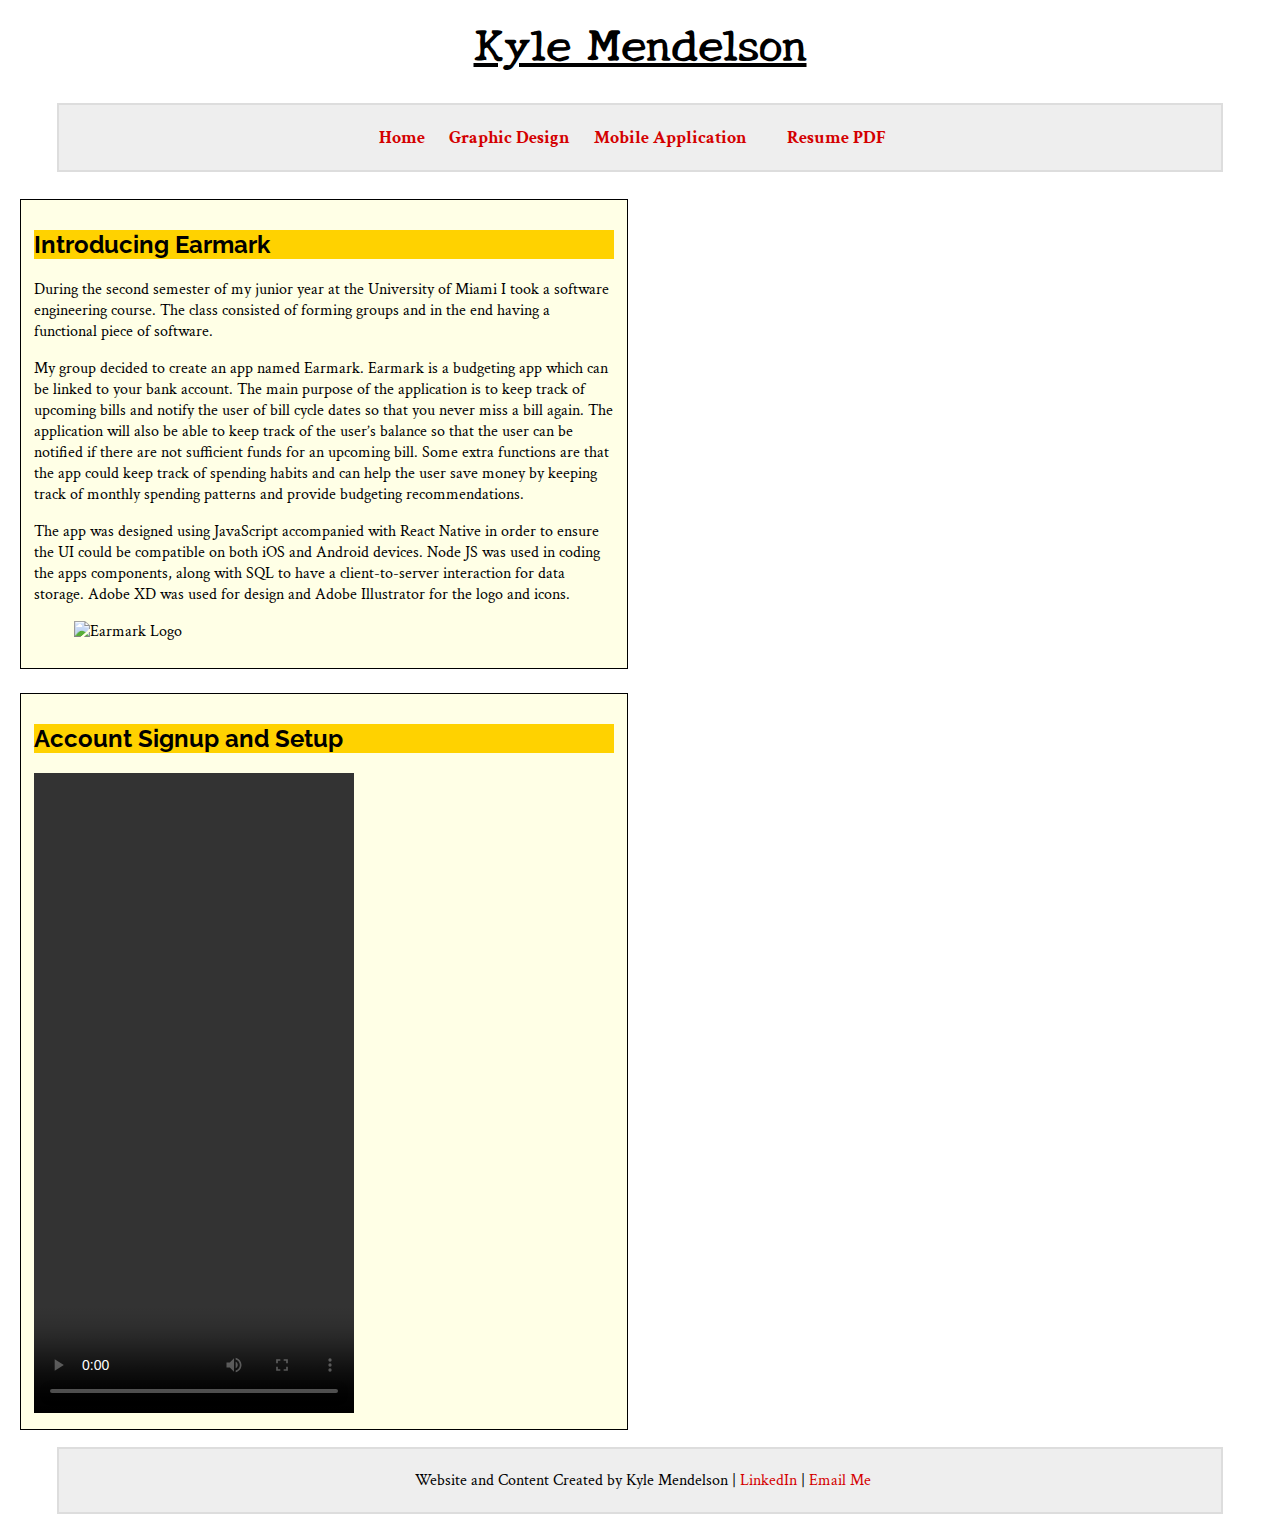
==== app.html @ 7685c51f "Pushing Everything" ====
<!DOCTYPE html>
<html lang="en">
  <head>
    <meta charset="utf-8" />
    <title>Kyle Mendelson</title>
    <link href="stylesheet/style.css" rel="stylesheet"/>
  </head>

  <body>
    <header>
      <h1>Kyle Mendelson</h1>
    </header>

    <nav>
      <ul>
        <li><a href="index.html">Home</a></li>
        <li><a href="graphics.html">Graphic Design</a></li>
        <li><a href="app.html">Mobile Application</a><li>
        <li><a href="img/Kyle_Mendelson_Resume.pdf" target="_blank">Resume PDF</a></li>
      </ul>
    </nav>

    <main id="app_main">
      <section>
        <div id="earmark_intro">
          <h2>Introducing Earmark</h2>
          <p>During the second semester of my junior year at the University of Miami I took a software engineering course. The class consisted of forming groups and in the end having a functional piece of software.</p>

          <p>My group decided to create an app named Earmark. Earmark is a budgeting app which can be linked to your bank account. The main purpose of the application is to keep track of upcoming bills and notify the user of bill cycle dates so that you never miss a bill again. The application will also be able to keep track of the user’s balance so that the user can be notified if there are not sufficient funds for an upcoming bill. Some extra functions are that the app could keep track of spending habits and can help the user save money by keeping track of monthly spending patterns and provide budgeting recommendations.</p>

          <p>The app was designed using JavaScript accompanied with React Native in order to ensure the UI could be compatible on both iOS and Android devices. Node JS was used in coding the apps components, along with SQL to have a client-to-server interaction for data storage. Adobe XD was used for design and Adobe Illustrator for the logo and icons.</p>
        </div>

        <figure>
          <img id="earmark_logo" src="img/earmark_logo.png" alt="Earmark Logo">
        </figure>

      </section>

      <div id="line"></div>

      <section>
        <h2>Account Signup and Setup</h2>
        <video width="320" height="640" controls>
          <source src="img/Signup.mp4" type="video/mp4">
        </video>
      </section>
    </main>

    <footer>
      <p>Website and Content Created by Kyle Mendelson | <a href="https://www.linkedin.com/in/kyle-mendelson/" target="_blank">LinkedIn</a> | <a href="mailto: kylemendelson29@gmail.com">Email Me</a></p>
    </footer>
  </body>
</html>
---- stylesheet/style.css ----
@import url('https://fonts.googleapis.com/css2?family=Crimson+Text:wght@400;700&family=New+Tegomin&family=Raleway:wght@600;700&display=swap');

header{
  text-align: center;
  text-decoration: underline;
}

h1{
  font-family: "New Tegomin", "Times New Roman", sans-serif;
  font-size: 45px;
  margin-top: 0px;
}

h2{
  font-family: "Raleway", "Arial", sans-serif;
  font-weight: 700;
  background-color: #FFD200;
}

h3{
  font-family: "Raleway", "Arial", sans-serif;
  font-weight: 600;
}

body {
  font-family: "Crimson Text", "Times New Roman", serif;
  font-weight: 400;
}

strong{
  font-family: "Crimson Text", "Times New Roman", serif;
  font-weight: 700;
}

nav{
  text-align: center;
  font-family: "Crimson Text";
  background-color: #eee;
  padding: 5px 0px 5px 5px;
  border: 2px solid #ddd;
  margin: 5px 49px 15px;
}

nav ul{
  padding-left: 0px;
  list-style-options: none;
}

nav li{
  font-weight: bold;
  font-size: 18px;
  margin-right:20px;
  display: inline-block;
}

footer{
  text-align: center;
  background-color: #eee;
  padding: 5px 0px 5px 5px;
  border: 2px solid #ddd;
  margin: 5px 49px 15px;
}

a,
a:link,
a:visited{
  color: #D40000;
  text-decoration: none;
}

a:hover{
  color: #006400;
  text-decoration: underline;
  border-bottom: 5px #006400;
}

a:active{
  color: #006400;
  text-decoration: underline;
  border-bottom: 5px #006400;
}

section{
  background-color: #ffffe6;
  border: 1px solid #000;
  padding: 10px 13px;
  margin: 12px;
}

table,
th,
td{
  border: 1px solid #000;
  text-align: center;
}

figcaption{
  font-size: small;
}

main{
  display: grid;
  grid-template-columns: 1fr 1fr;
}

#wrapper{
  max-width: 1700px;
  margin: 0 auto;
}

#bottom_intro_text{
  padding-bottom: 10px;
}

#flag_text{
  float:left;
  height: 200px;
  width: 360px;
}
#flag_img{
  float:right;
}

#location_text_1{
  float:left;
  margin-top: 0px;
  padding-right: 10px;
  width: 400px;
}

#location_text{
  float:left;
  padding-right: 14px;
  width: 400px;
}

#map{
  padding-top: 5px;
  padding-bottom: 100px;
}

#geography{
  display: grid;
  max-width:900px;
  float:left;
  grid-template-columns: 1fr 1fr 1fr;
  padding-bottom: 40px;
}


#religion_and_age{
  display: grid;
  max-width:800px;
  grid-template-columns: 1fr 1fr 1fr;
  padding-bottom: 40px;
}

#gov{
  display: grid;
  max-width:800px;
  grid-template-columns: 1fr 1fr 1fr;
  padding-bottom: 0px;
}

.population_pyramid{
  display:block;
  margin-left: auto;
  margin-right: auto;
  width: 75%;
  border: 1px solid #000;
  margin-bottom: 5px;
}

.pop_pyramid_caption{
  display:block;
  margin-left: auto;
  margin-right: auto;
  width: 75%;
}
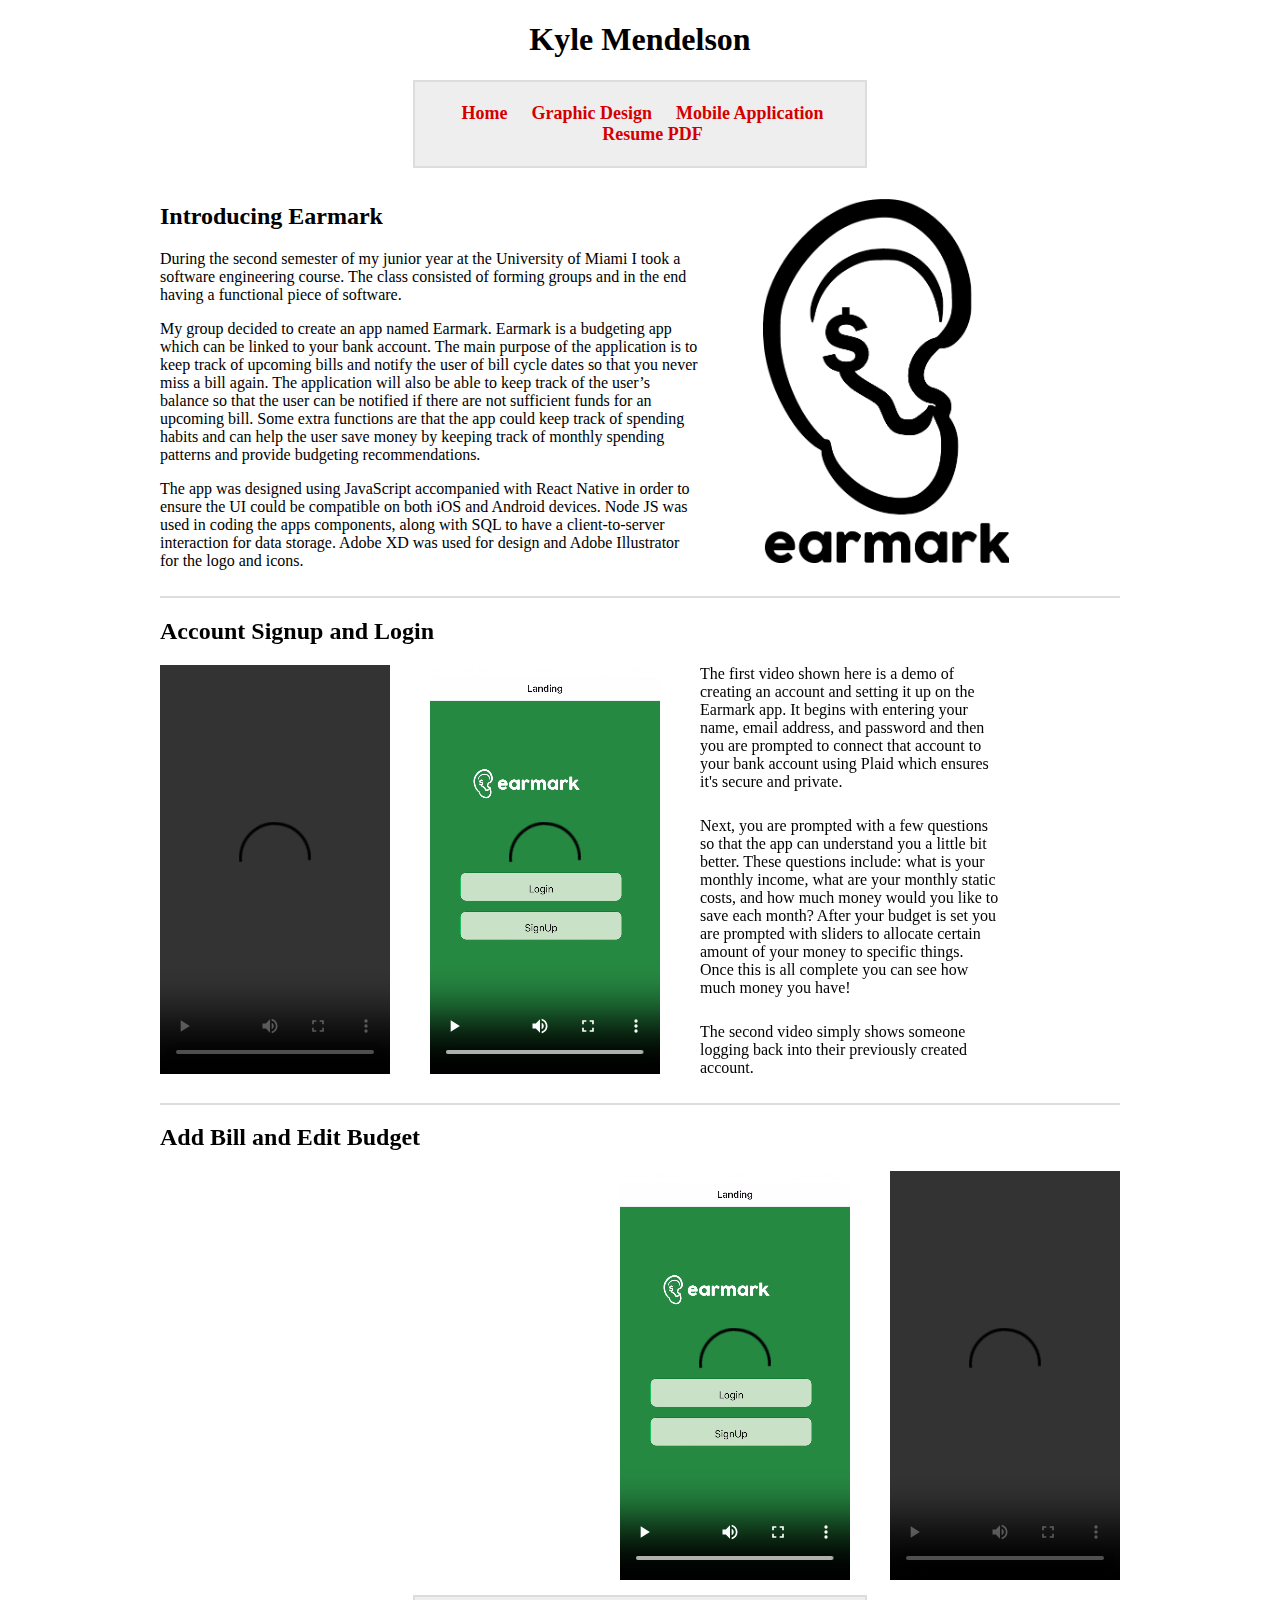
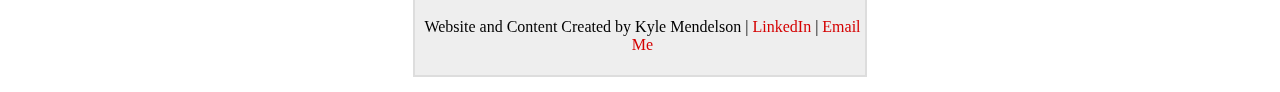
==== commit e9039a69: "Update" ====
--- a/app.html
+++ b/app.html
@@ -32,17 +32,42 @@
         </div>
 
         <figure>
-          <img id="earmark_logo" src="img/earmark_logo.png" alt="Earmark Logo">
+          <img id="earmark_logo" src="img/Earmark_logo.png" alt="Earmark Logo">
         </figure>
 
       </section>
 
       <div id="line"></div>
 
-      <section>
-        <h2>Account Signup and Setup</h2>
-        <video width="320" height="640" controls>
+      <section id="acc_setup">
+        <h2>Account Signup and Login</h2>
+
+        <video width="230" height="409" controls>
           <source src="img/Signup.mp4" type="video/mp4">
+        </video>
+
+        <video width="230" height="409" controls>
+          <source src="img/login.mp4" type="video/mp4">
+        </video>
+
+        <p>The first video shown here is a demo of creating an account and setting it up on the Earmark app. It begins with entering your name, email address, and password and then you are prompted to connect that account to your bank account using Plaid which ensures it's secure and private.</p>
+
+        <p>Next, you are prompted with a few questions so that the app can understand you a little bit better. These questions include: what is your monthly income, what are your monthly static costs, and how much money would you like to save each month? After your budget is set you are prompted with sliders to allocate certain amount of your money to specific things. Once this is all complete you can see how much money you have!</p>
+
+        <p>The second video simply shows someone logging back into their previously created account.</p>
+      </section>
+
+      <div id="line"></div>
+
+      <section id="bill_budget">
+        <h2>Add Bill and Edit Budget</h2>
+
+        <video width="230" height="409" controls>
+          <source src="img/Signup.mp4" type="video/mp4">
+        </video>
+
+        <video width="230" height="409" controls>
+          <source src="img/login.mp4" type="video/mp4">
         </video>
       </section>
     </main>
--- a/stylesheet/style.css
+++ b/stylesheet/style.css
@@ -1,49 +1,13 @@
-@import url('https://fonts.googleapis.com/css2?family=Crimson+Text:wght@400;700&family=New+Tegomin&family=Raleway:wght@600;700&display=swap');
-
 header{
   text-align: center;
-  text-decoration: underline;
-}
-
-h1{
-  font-family: "New Tegomin", "Times New Roman", sans-serif;
-  font-size: 45px;
-  margin-top: 0px;
-}
-
-h2{
-  font-family: "Raleway", "Arial", sans-serif;
-  font-weight: 700;
-  background-color: #FFD200;
-}
-
-h3{
-  font-family: "Raleway", "Arial", sans-serif;
-  font-weight: 600;
-}
-
-body {
-  font-family: "Crimson Text", "Times New Roman", serif;
-  font-weight: 400;
-}
-
-strong{
-  font-family: "Crimson Text", "Times New Roman", serif;
-  font-weight: 700;
 }
 
 nav{
   text-align: center;
-  font-family: "Crimson Text";
   background-color: #eee;
   padding: 5px 0px 5px 5px;
   border: 2px solid #ddd;
-  margin: 5px 49px 15px;
-}
-
-nav ul{
-  padding-left: 0px;
-  list-style-options: none;
+  margin: 10px 405px 15px;
 }
 
 nav li{
@@ -53,12 +17,20 @@
   display: inline-block;
 }
 
+h1{
+  font-size: 32px;
+}
+
+body{
+  font-size: 16px;
+}
+
 footer{
   text-align: center;
   background-color: #eee;
   padding: 5px 0px 5px 5px;
   border: 2px solid #ddd;
-  margin: 5px 49px 15px;
+  margin: 15px 405px 15px;
 }
 
 a,
@@ -80,100 +52,164 @@
   border-bottom: 5px #006400;
 }
 
-section{
-  background-color: #ffffe6;
-  border: 1px solid #000;
-  padding: 10px 13px;
-  margin: 12px;
-}
-
-table,
-th,
-td{
-  border: 1px solid #000;
-  text-align: center;
-}
-
-figcaption{
-  font-size: small;
-}
-
-main{
-  display: grid;
-  grid-template-columns: 1fr 1fr;
-}
-
-#wrapper{
-  max-width: 1700px;
-  margin: 0 auto;
-}
-
-#bottom_intro_text{
-  padding-bottom: 10px;
-}
-
-#flag_text{
+#home_main{
+  display: grid;
+  max-width: 960px;
+  margin: 0 auto;
+}
+
+#about_me{
+  width: 540px;
   float:left;
-  height: 200px;
-  width: 360px;
-}
-#flag_img{
-  float:right;
-}
-
-#location_text_1{
-  float:left;
-  margin-top: 0px;
-  padding-right: 10px;
-  width: 400px;
-}
-
-#location_text{
-  float:left;
-  padding-right: 14px;
-  width: 400px;
-}
-
-#map{
-  padding-top: 5px;
-  padding-bottom: 100px;
-}
-
-#geography{
-  display: grid;
-  max-width:900px;
-  float:left;
-  grid-template-columns: 1fr 1fr 1fr;
-  padding-bottom: 40px;
-}
-
-
-#religion_and_age{
-  display: grid;
-  max-width:800px;
-  grid-template-columns: 1fr 1fr 1fr;
-  padding-bottom: 40px;
-}
-
-#gov{
-  display: grid;
-  max-width:800px;
-  grid-template-columns: 1fr 1fr 1fr;
-  padding-bottom: 0px;
-}
-
-.population_pyramid{
+  padding-bottom: 10px;
+  padding-right: 63px;
+}
+
+/*Adds shadow to pictures -- makes it look less flat*/
+#pic_shadow{
+  box-shadow: 0 4px 8px 0 rgba(0, 0, 0, 0.2), 0 6px 20px 0 rgba(0, 0, 0, 0.19);
+}
+
+#languages_programs{
+  display: grid;
+  grid-template-columns: 350px 290px 400px;
+  float: left;
+}
+
+#photo_manip{
+  max-width: 940px;
+  margin: 0 auto;
+  border-bottom: 2px solid #ddd;
+}
+
+#data_vis{
+  max-width: 940px;
+  margin: 20px auto;
+  padding-bottom: 20px;
+}
+
+#data_vis p{
+  padding-bottom: 15px;
+}
+
+#insomniac{
+  height: 660px;
+  width: auto;
   display:block;
   margin-left: auto;
   margin-right: auto;
-  width: 75%;
-  border: 1px solid #000;
-  margin-bottom: 5px;
-}
-
-.pop_pyramid_caption{
+}
+
+#cows{
+  height: 555px;
+  width: auto;
   display:block;
   margin-left: auto;
   margin-right: auto;
-  width: 75%;
-}
+}
+
+#merch{
+  max-width: 940px;
+  margin: 0 auto;
+}
+
+#tshirts{
+  display: grid;
+  grid-template-columns: 1fr 1fr;
+  border-bottom: 2px solid #ddd;
+  padding-bottom: 10px;
+}
+
+#tshirts img{
+  width: 100%;
+}
+
+/*
+#earmark_intro{
+  max-width: 940px;
+  margin: 0 auto;
+  border-bottom: 2px solid #ddd;
+}
+
+#earmark_intro h2,p{
+  max-width: 540px;
+  float: left;
+}
+
+#earmark_intro img{
+  width: 50%;
+}
+*/
+
+#app_main{
+  display: grid;
+  max-width: 960px;
+  margin: 0 auto;
+}
+
+#earmark_intro{
+  width: 540px;
+  float:left;
+  padding-bottom: 10px;
+  padding-right: 63px;
+}
+
+#earmark_logo{
+  width: 28%;
+}
+
+#line{
+  border-bottom: 2px solid #ddd;
+}
+
+#acc_setup p{
+  width: 840px;
+  padding-bottom: 10px;
+}
+
+#acc_setup video{
+  float: left;
+  margin-right: 40px;
+}
+
+#bill_budget p{
+  width: 840px;
+  padding-bottom: 10px;
+}
+
+#bill_budget video{
+  float: right;
+  margin-left: 40px;
+}
+
+/*from Web Zone on Youtube */
+.slider{
+	margin:50px auto;
+	width:50%;
+
+}
+
+.img-box img{
+	width:100%;
+}
+
+.btn{
+	border:none;
+	outline:none;
+	background:#888;
+	padding:10px 30px;
+	font-size: 20px;
+	color:#ddd;
+	cursor: pointer;
+	margin:10px auto;
+}
+
+.btn:hover{
+	background: #111;
+}
+/*End YouTube*/
+
+#buttons{
+  display: grid;
+  grid-template-columns: 1fr 1fr;
+}
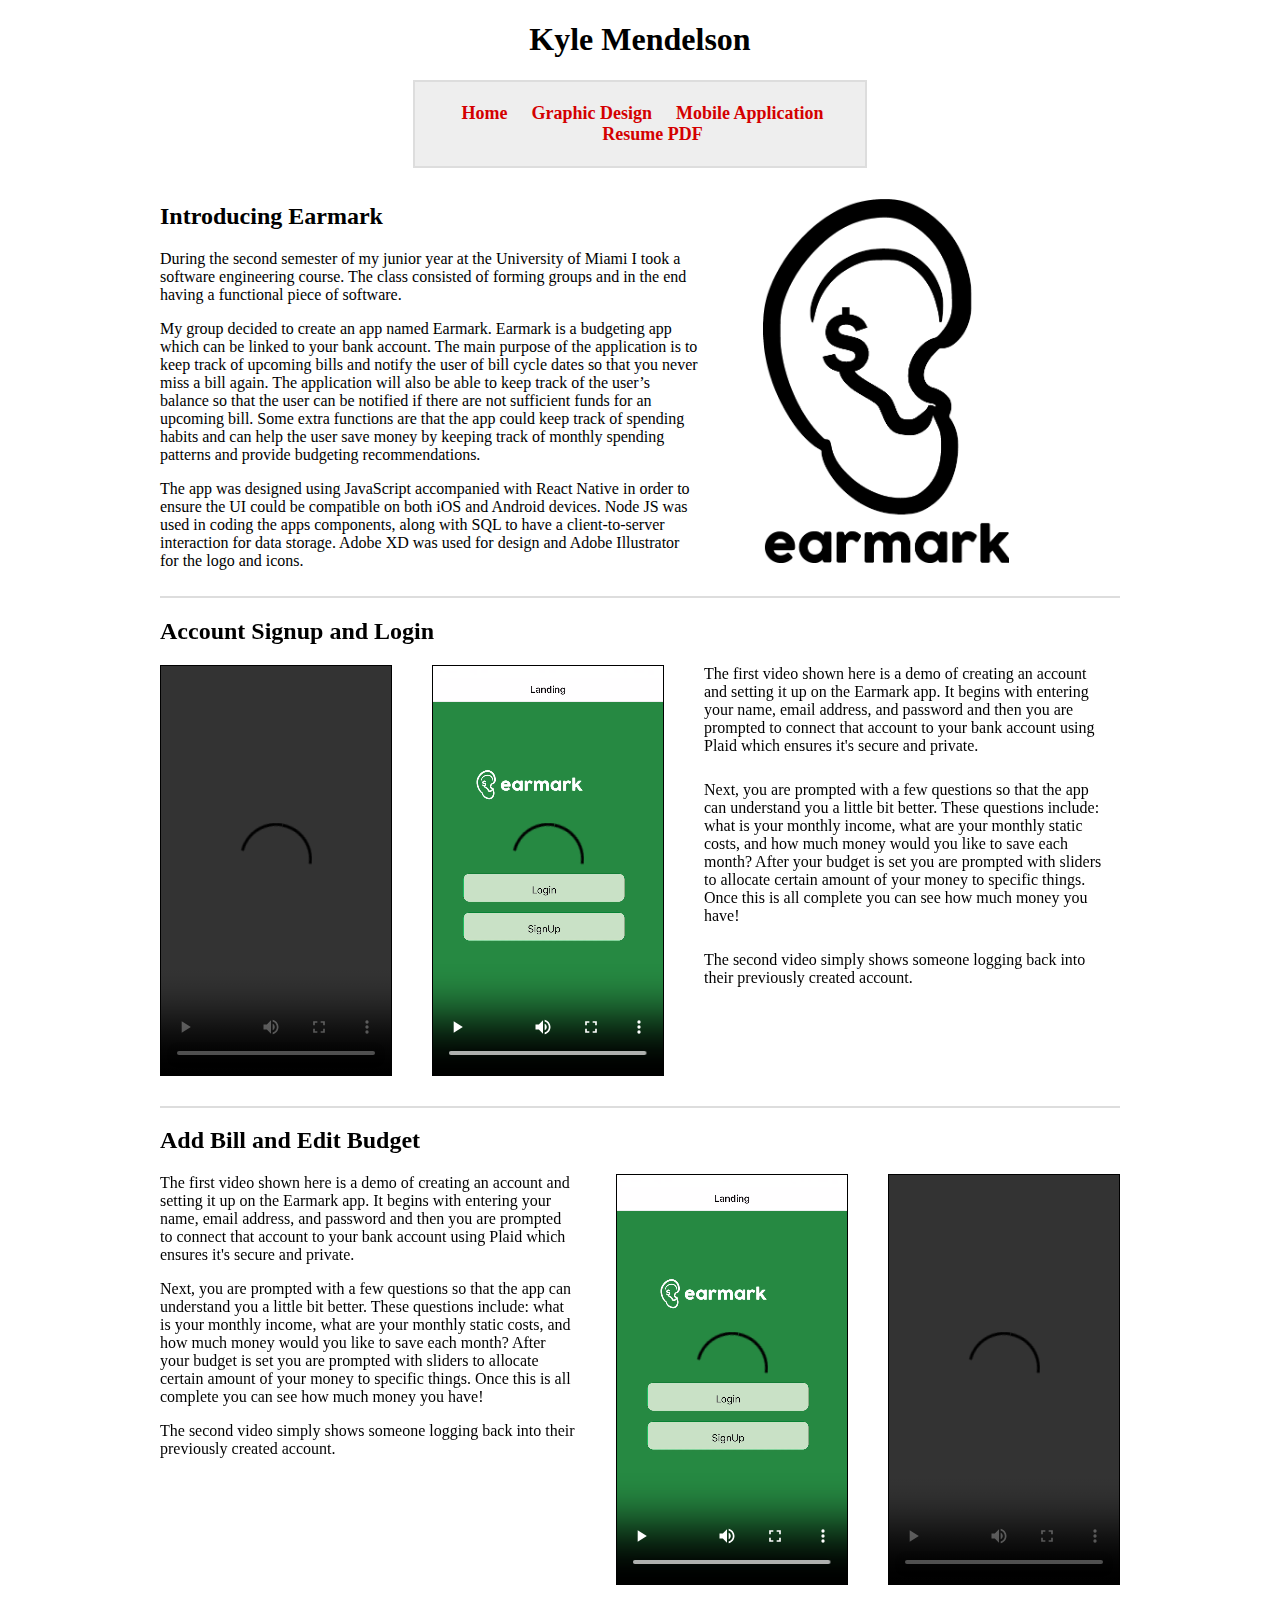
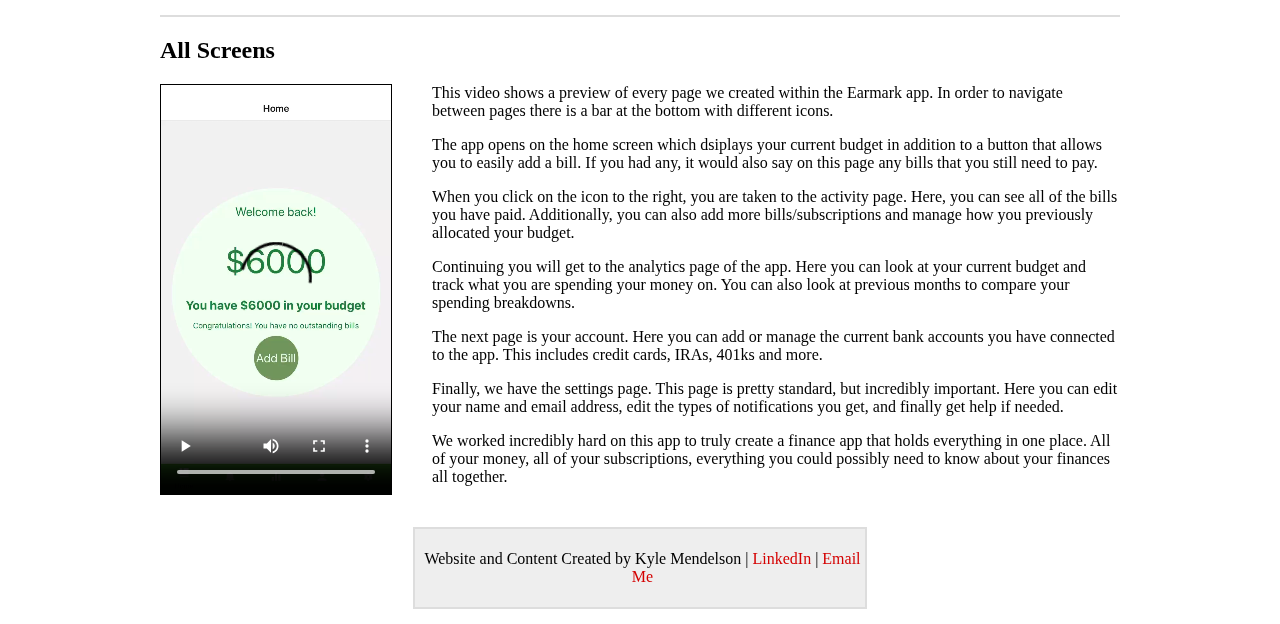
==== commit 25e19fa0: "Updated App Page" ====
--- a/app.html
+++ b/app.html
@@ -69,6 +69,37 @@
         <video width="230" height="409" controls>
           <source src="img/login.mp4" type="video/mp4">
         </video>
+
+        <p>The first video shown here is a demo of creating an account and setting it up on the Earmark app. It begins with entering your name, email address, and password and then you are prompted to connect that account to your bank account using Plaid which ensures it's secure and private.</p>
+
+        <p>Next, you are prompted with a few questions so that the app can understand you a little bit better. These questions include: what is your monthly income, what are your monthly static costs, and how much money would you like to save each month? After your budget is set you are prompted with sliders to allocate certain amount of your money to specific things. Once this is all complete you can see how much money you have!</p>
+
+        <p>The second video simply shows someone logging back into their previously created account.</p>
+      </section>
+
+      <div id="line"></div>
+
+      <section id="all_screens">
+        <h2>All Screens</h2>
+
+        <video width="230" height="409" controls>
+          <source src="img/screens.mp4" type="video/mp4">
+        </video>
+
+        <p>This video shows a preview of every page we created within the Earmark app. In order to navigate between pages there is a bar at the bottom with different icons.<p>
+
+        <p>The app opens on the home screen which dsiplays your current budget in addition to a button that allows you to easily add a bill. If you had any, it would also say on this page any bills that you still need to pay.</p>
+
+        <p>When you click on the icon to the right, you are taken to the activity page. Here, you can see all of the bills you have paid. Additionally, you can also add more bills/subscriptions and manage how you previously allocated your budget.<p>
+
+        <p>Continuing you will get to the analytics page of the app. Here you can look at your current budget and track what you are spending your money on. You can also look at previous months to compare your spending breakdowns.</p>
+
+        <p>The next page is your account. Here you can add or manage the current bank accounts you have connected to the app. This includes credit cards, IRAs, 401ks and more.</p>
+
+        <p>Finally, we have the settings page. This page is pretty standard, but incredibly important. Here you can edit your name and email address, edit the types of notifications you get, and finally get help if needed.</p>
+
+        <p>We worked incredibly hard on this app to truly create a finance app that holds everything in one place. All of your money, all of your subscriptions, everything you could possibly need to know about your finances all together.</p>
+
       </section>
     </main>
 
--- a/stylesheet/style.css
+++ b/stylesheet/style.css
@@ -41,15 +41,15 @@
 }
 
 a:hover{
-  color: #006400;
+  color: #600000;
   text-decoration: underline;
-  border-bottom: 5px #006400;
+  border-bottom: 5px #600000;
 }
 
 a:active{
-  color: #006400;
+  color: #600000;
   text-decoration: underline;
-  border-bottom: 5px #006400;
+  border-bottom: 5px #600000;
 }
 
 #home_main{
@@ -85,7 +85,6 @@
 #data_vis{
   max-width: 940px;
   margin: 20px auto;
-  padding-bottom: 20px;
 }
 
 #data_vis p{
@@ -124,23 +123,6 @@
   width: 100%;
 }
 
-/*
-#earmark_intro{
-  max-width: 940px;
-  margin: 0 auto;
-  border-bottom: 2px solid #ddd;
-}
-
-#earmark_intro h2,p{
-  max-width: 540px;
-  float: left;
-}
-
-#earmark_intro img{
-  width: 50%;
-}
-*/
-
 #app_main{
   display: grid;
   max-width: 960px;
@@ -162,24 +144,43 @@
   border-bottom: 2px solid #ddd;
 }
 
+#acc_setup{
+  padding-bottom: 30px;
+}
 #acc_setup p{
-  width: 840px;
+  width: 950px;
   padding-bottom: 10px;
 }
 
 #acc_setup video{
   float: left;
   margin-right: 40px;
+  border: 0.5px solid #000;
+}
+
+#bill_budget{
+  padding-bottom: 20px;
 }
 
 #bill_budget p{
-  width: 840px;
-  padding-bottom: 10px;
+  width: 640px;
 }
 
 #bill_budget video{
   float: right;
   margin-left: 40px;
+  border: 0.5px solid #000;
+  margin-bottom: 10px;
+}
+
+#all_screens{
+  padding-bottom: 10px;
+}
+
+#all_screens video{
+  float: left;
+  margin-right: 40px;
+  border: 0.5px solid #000;
 }
 
 /*from Web Zone on Youtube */
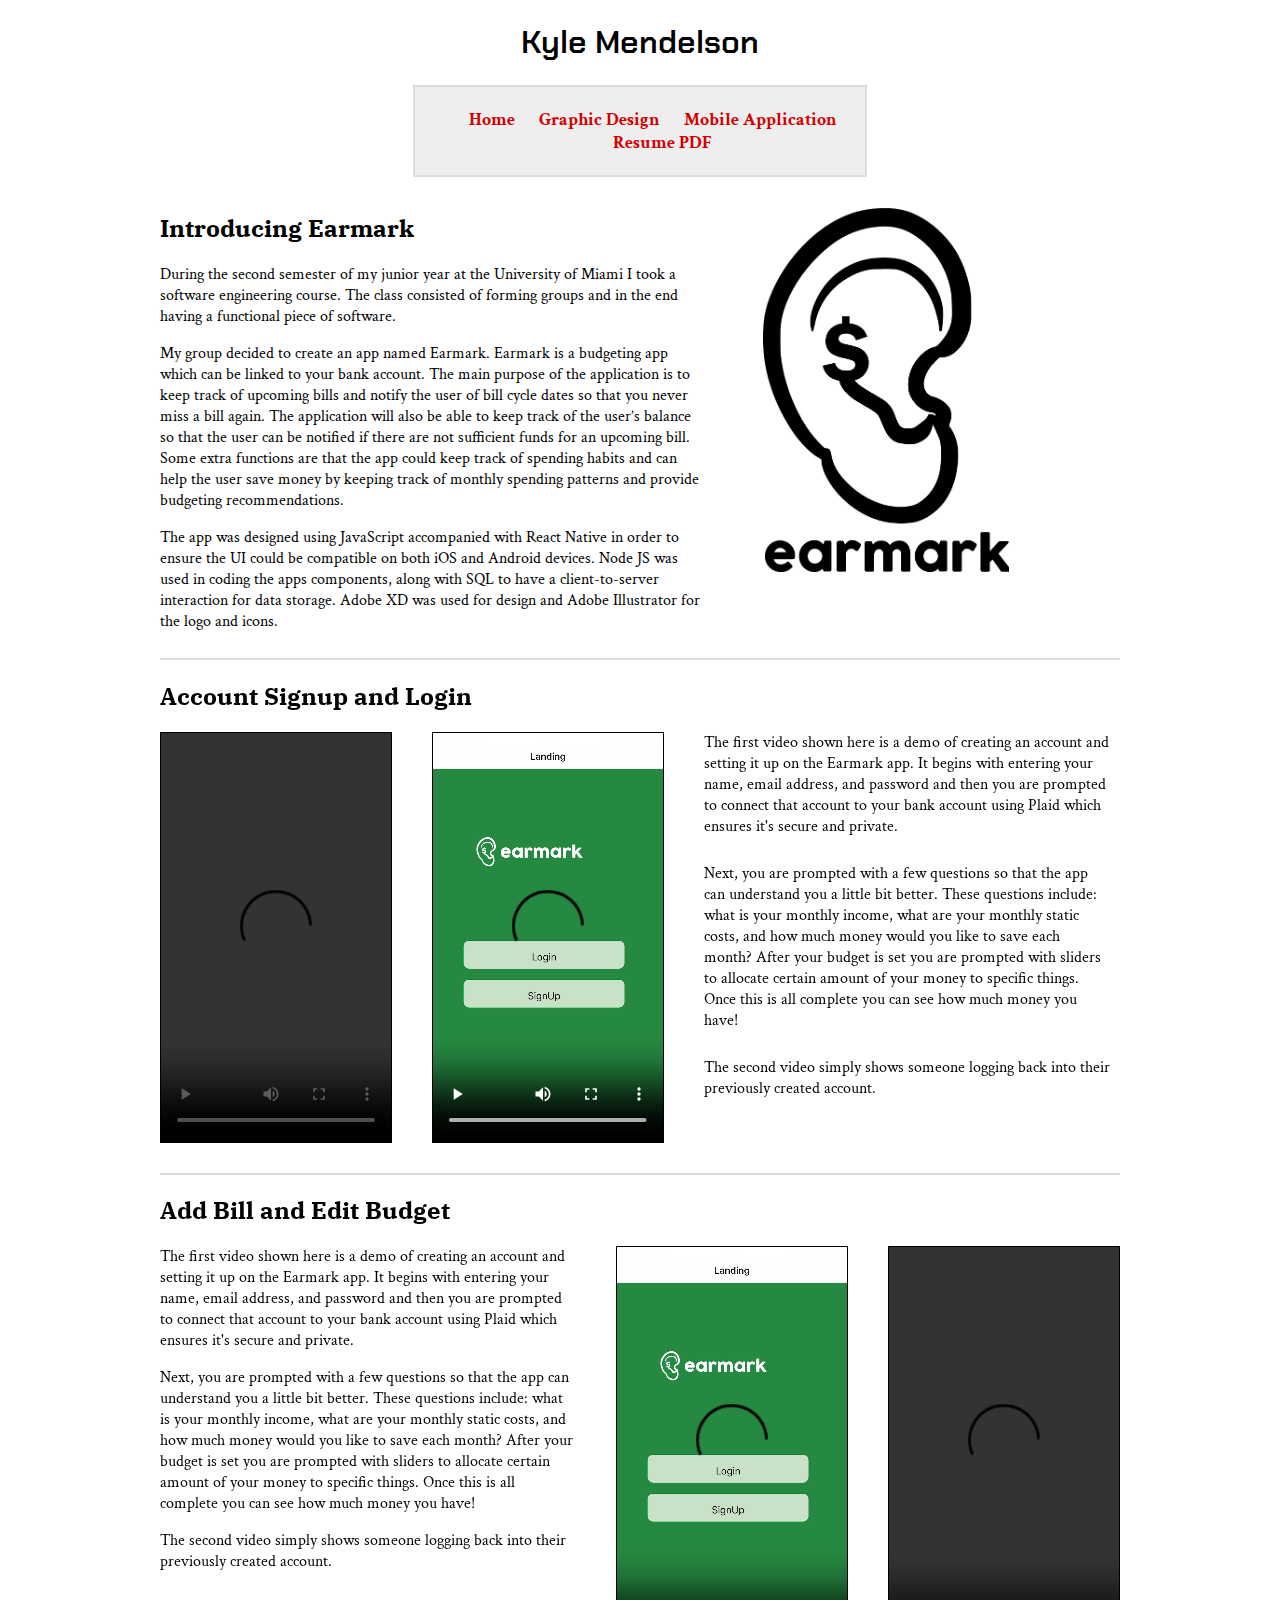
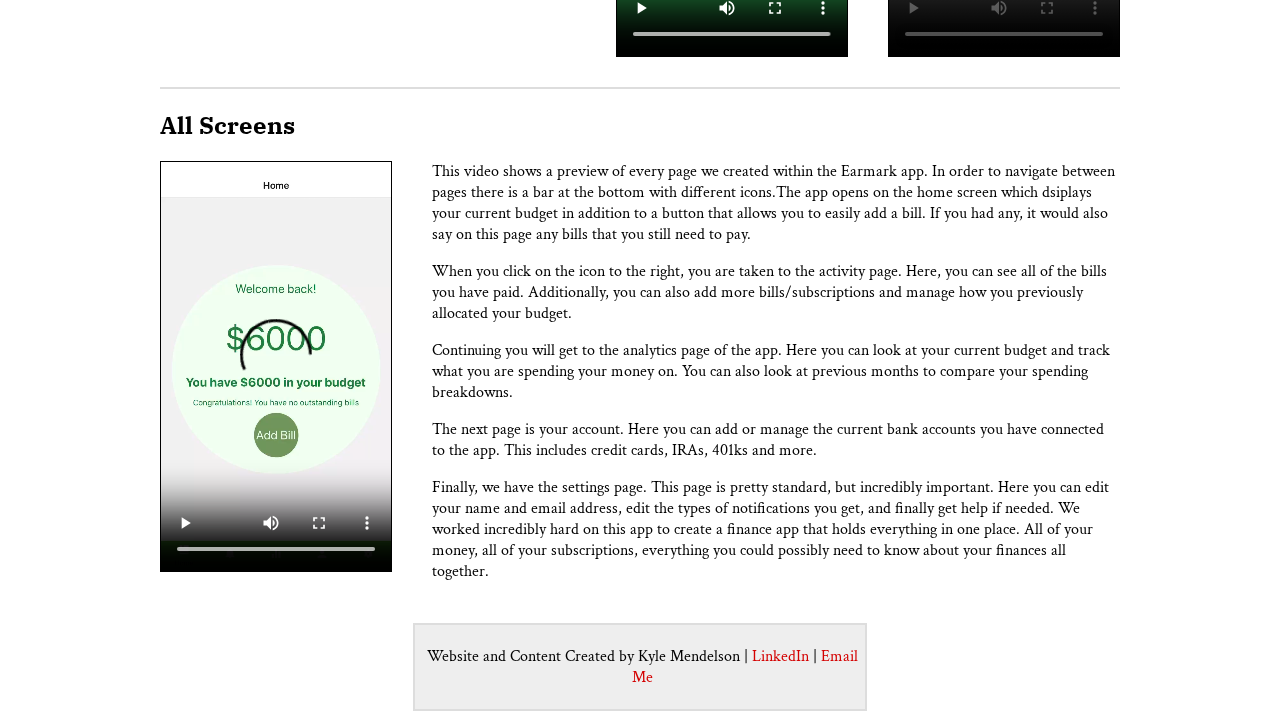
==== commit e0890d19: "Pushing Updates" ====
--- a/app.html
+++ b/app.html
@@ -2,7 +2,7 @@
 <html lang="en">
   <head>
     <meta charset="utf-8" />
-    <title>Kyle Mendelson</title>
+    <title>Kyle Mendelson - Mobile Application</title>
     <link href="stylesheet/style.css" rel="stylesheet"/>
   </head>
 
@@ -86,9 +86,7 @@
           <source src="img/screens.mp4" type="video/mp4">
         </video>
 
-        <p>This video shows a preview of every page we created within the Earmark app. In order to navigate between pages there is a bar at the bottom with different icons.<p>
-
-        <p>The app opens on the home screen which dsiplays your current budget in addition to a button that allows you to easily add a bill. If you had any, it would also say on this page any bills that you still need to pay.</p>
+        <p>This video shows a preview of every page we created within the Earmark app. In order to navigate between pages there is a bar at the bottom with different icons.The app opens on the home screen which dsiplays your current budget in addition to a button that allows you to easily add a bill. If you had any, it would also say on this page any bills that you still need to pay.</p>
 
         <p>When you click on the icon to the right, you are taken to the activity page. Here, you can see all of the bills you have paid. Additionally, you can also add more bills/subscriptions and manage how you previously allocated your budget.<p>
 
@@ -96,9 +94,7 @@
 
         <p>The next page is your account. Here you can add or manage the current bank accounts you have connected to the app. This includes credit cards, IRAs, 401ks and more.</p>
 
-        <p>Finally, we have the settings page. This page is pretty standard, but incredibly important. Here you can edit your name and email address, edit the types of notifications you get, and finally get help if needed.</p>
-
-        <p>We worked incredibly hard on this app to truly create a finance app that holds everything in one place. All of your money, all of your subscriptions, everything you could possibly need to know about your finances all together.</p>
+        <p>Finally, we have the settings page. This page is pretty standard, but incredibly important. Here you can edit your name and email address, edit the types of notifications you get, and finally get help if needed. We worked incredibly hard on this app to create a finance app that holds everything in one place. All of your money, all of your subscriptions, everything you could possibly need to know about your finances all together.</p>
 
       </section>
     </main>
--- a/stylesheet/style.css
+++ b/stylesheet/style.css
@@ -1,3 +1,4 @@
+@import url('https://fonts.googleapis.com/css2?family=Chakra+Petch:wght@600&family=Crimson+Text&family=IBM+Plex+Serif&display=swap');
 header{
   text-align: center;
 }
@@ -19,10 +20,17 @@
 
 h1{
   font-size: 32px;
+  font-family: "Chakra Petch", "Times New Roman", sans-serif;
+  font-weight: 600;
+}
+
+h2{
+  font-family: "IBM Plex Serif", "Arial", sans-serif;
 }
 
 body{
   font-size: 16px;
+  font-family: "Crimson Text", "Times New Roman", serif;
 }
 
 footer{
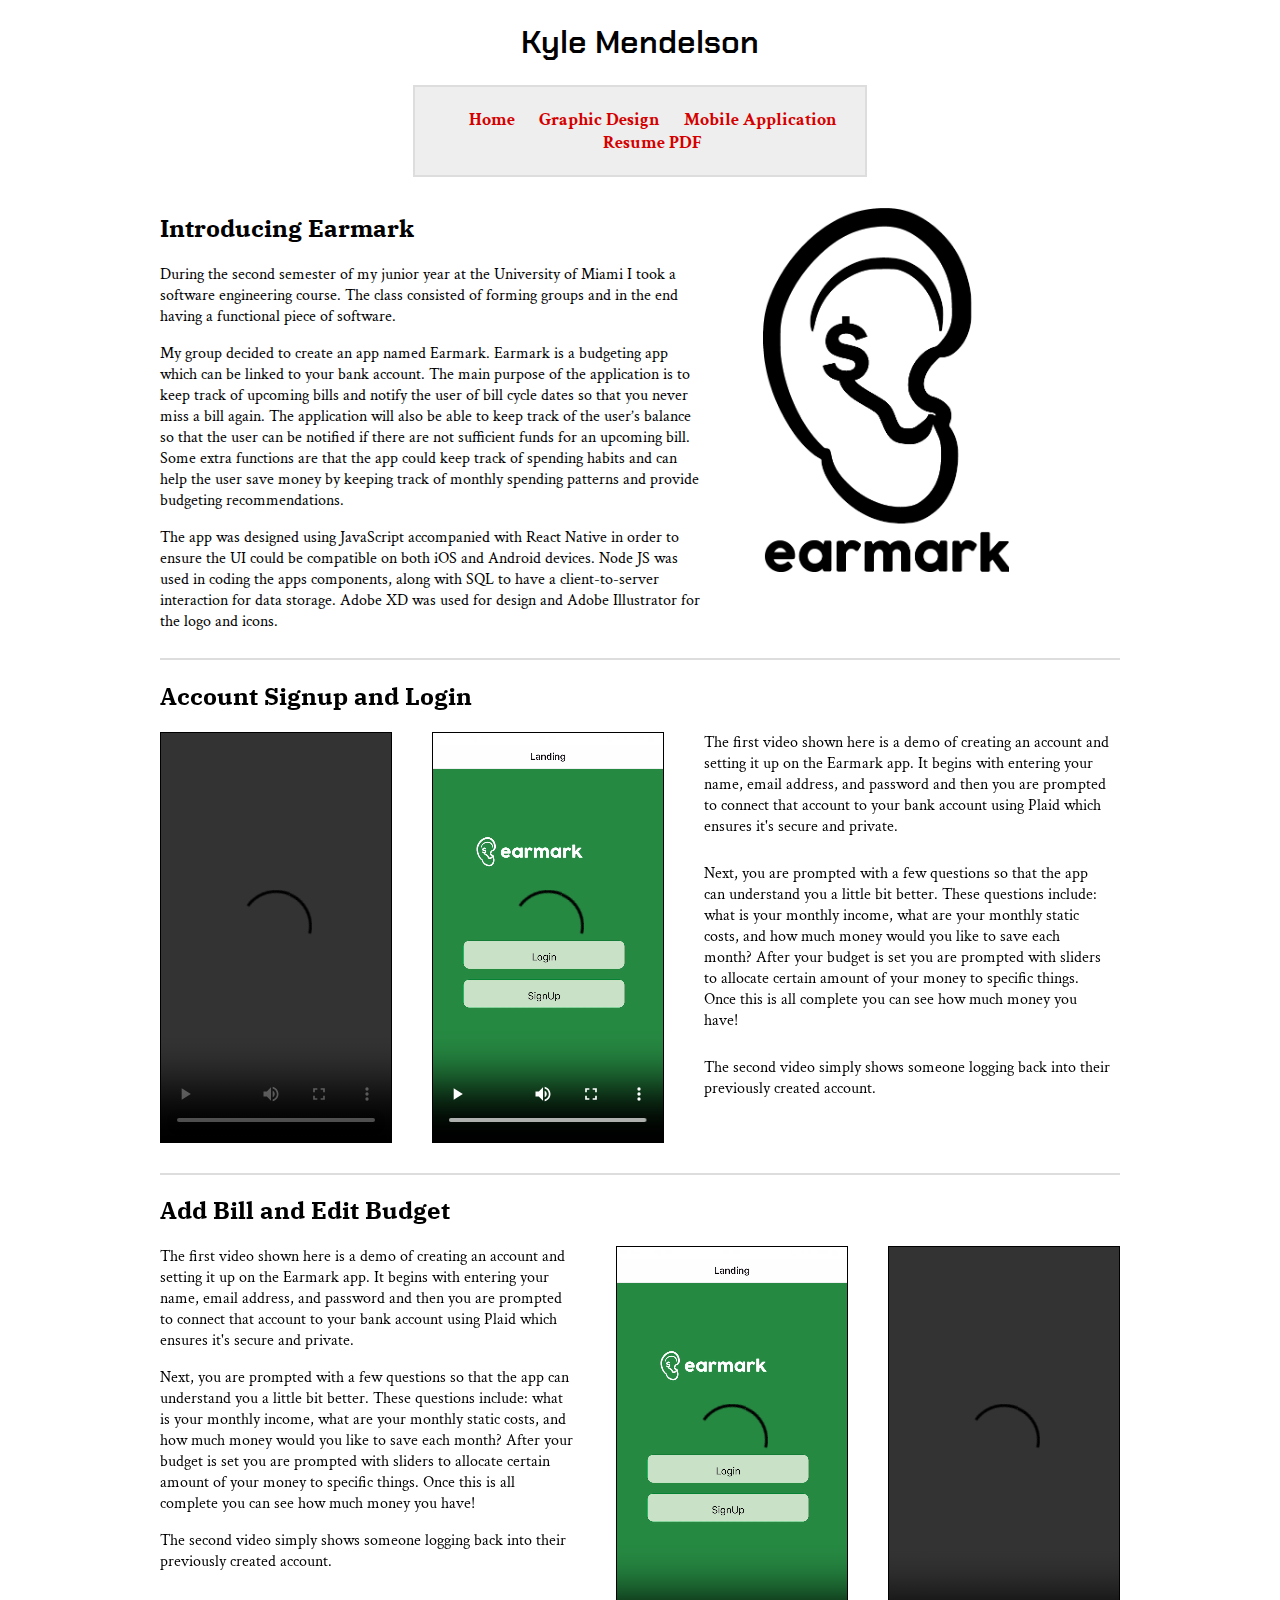
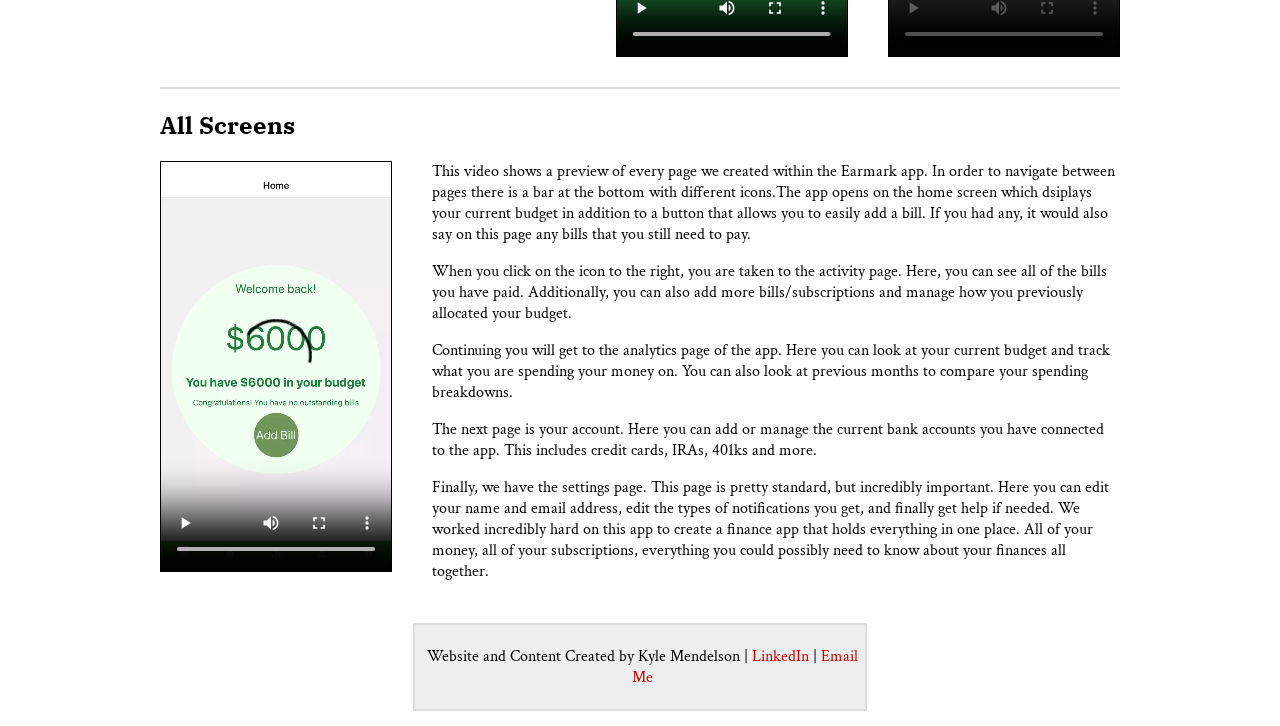
==== commit 565b58bf: "Final Push" ====
--- a/app.html
+++ b/app.html
@@ -15,7 +15,7 @@
       <ul>
         <li><a href="index.html">Home</a></li>
         <li><a href="graphics.html">Graphic Design</a></li>
-        <li><a href="app.html">Mobile Application</a><li>
+        <li><a href="app.html">Mobile Application</a></li>
         <li><a href="img/Kyle_Mendelson_Resume.pdf" target="_blank">Resume PDF</a></li>
       </ul>
     </nav>
@@ -37,7 +37,7 @@
 
       </section>
 
-      <div id="line"></div>
+      <div class="line"></div>
 
       <section id="acc_setup">
         <h2>Account Signup and Login</h2>
@@ -57,7 +57,7 @@
         <p>The second video simply shows someone logging back into their previously created account.</p>
       </section>
 
-      <div id="line"></div>
+      <div class="line"></div>
 
       <section id="bill_budget">
         <h2>Add Bill and Edit Budget</h2>
@@ -77,7 +77,7 @@
         <p>The second video simply shows someone logging back into their previously created account.</p>
       </section>
 
-      <div id="line"></div>
+      <div class="line"></div>
 
       <section id="all_screens">
         <h2>All Screens</h2>
@@ -100,7 +100,7 @@
     </main>
 
     <footer>
-      <p>Website and Content Created by Kyle Mendelson | <a href="https://www.linkedin.com/in/kyle-mendelson/" target="_blank">LinkedIn</a> | <a href="mailto: kylemendelson29@gmail.com">Email Me</a></p>
+      <p>Website and Content Created by Kyle Mendelson | <a href="https://www.linkedin.com/in/kyle-mendelson/" target="_blank">LinkedIn</a> | <a href="mailto:kylemendelson29@gmail.com">Email Me</a></p>
     </footer>
   </body>
 </html>
--- a/stylesheet/style.css
+++ b/stylesheet/style.css
@@ -148,7 +148,7 @@
   width: 28%;
 }
 
-#line{
+.line{
   border-bottom: 2px solid #ddd;
 }
 
